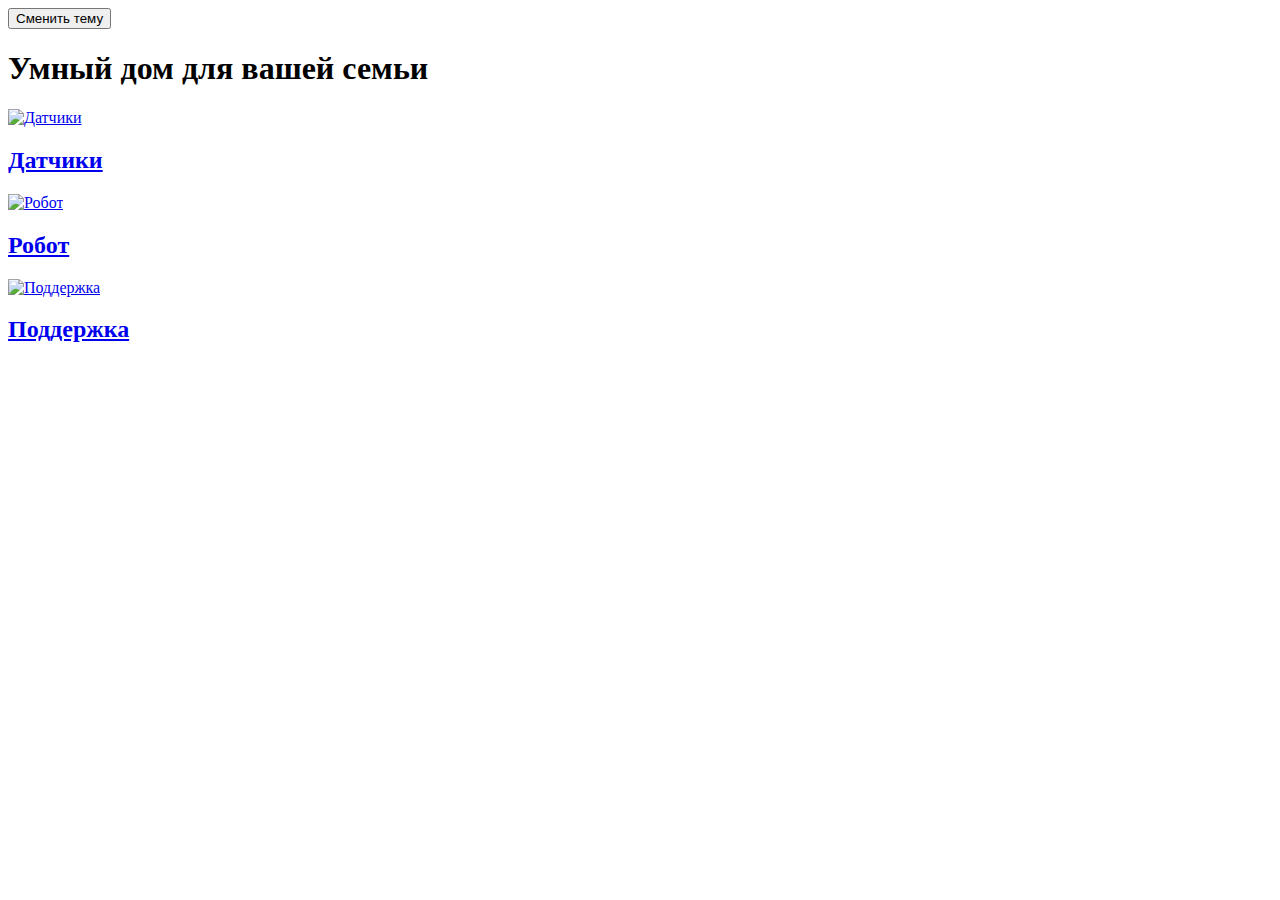
==== index.html @ 9a019d74 "index.html" ====
<!DOCTYPE html>
<html lang="ru">
<head>
    <meta charset="UTF-8">
    <meta name="viewport" content="width=device-width, initial-scale=1.0">
    <title>Умный дом для вашей семьи</title>
    <link rel="stylesheet" href="mane.css">
    <link rel="icon" href="https://cdn-icons-png.flaticon.com/128/2005/2005324.png">
</head>
<body>
<button id="theme-toggle" class="theme-toggle">Сменить тему</button>

<div class="container">
    <h1>Умный дом для вашей семьи</h1>

    <div class="cards-container">
        <a href="menu.html" class="card">
            <div class="card-content" style="background-image: url('https://i.pinimg.com/474x/49/2d/c6/492dc68e43cc2d01793a4bb056226642.jpg')">
                <img src="https://cdn-icons-png.flaticon.com/128/4407/4407903.png" alt="Датчики" class="icon">
                <h2>Датчики</h2>
            </div>
        </a>

        <a href="robot.html" class="card">
            <div class="card-content" style="background-image: url('https://i.pinimg.com/474x/4b/7f/57/4b7f57ed84ca228069de1e2bb223a92e.jpg')">
                <img src="https://cdn-icons-png.flaticon.com/128/5705/5705176.png" alt="Робот" class="icon">
                <h2>Робот</h2>
            </div>
        </a>

        <a href="help.html" class="card">
            <div class="card-content" style="background-image: url('https://i.pinimg.com/originals/89/aa/bb/89aabbd76ebf4fea3fa7bdbff344c40d.webp')">
                <img src="https://cdn-icons-png.flaticon.com/128/3728/3728607.png" alt="Поддержка" class="icon">
                <h2>Поддержка</h2>
            </div>
        </a>
    </div>
</div>

<script src="mane.js"></script>
</body>
</html>
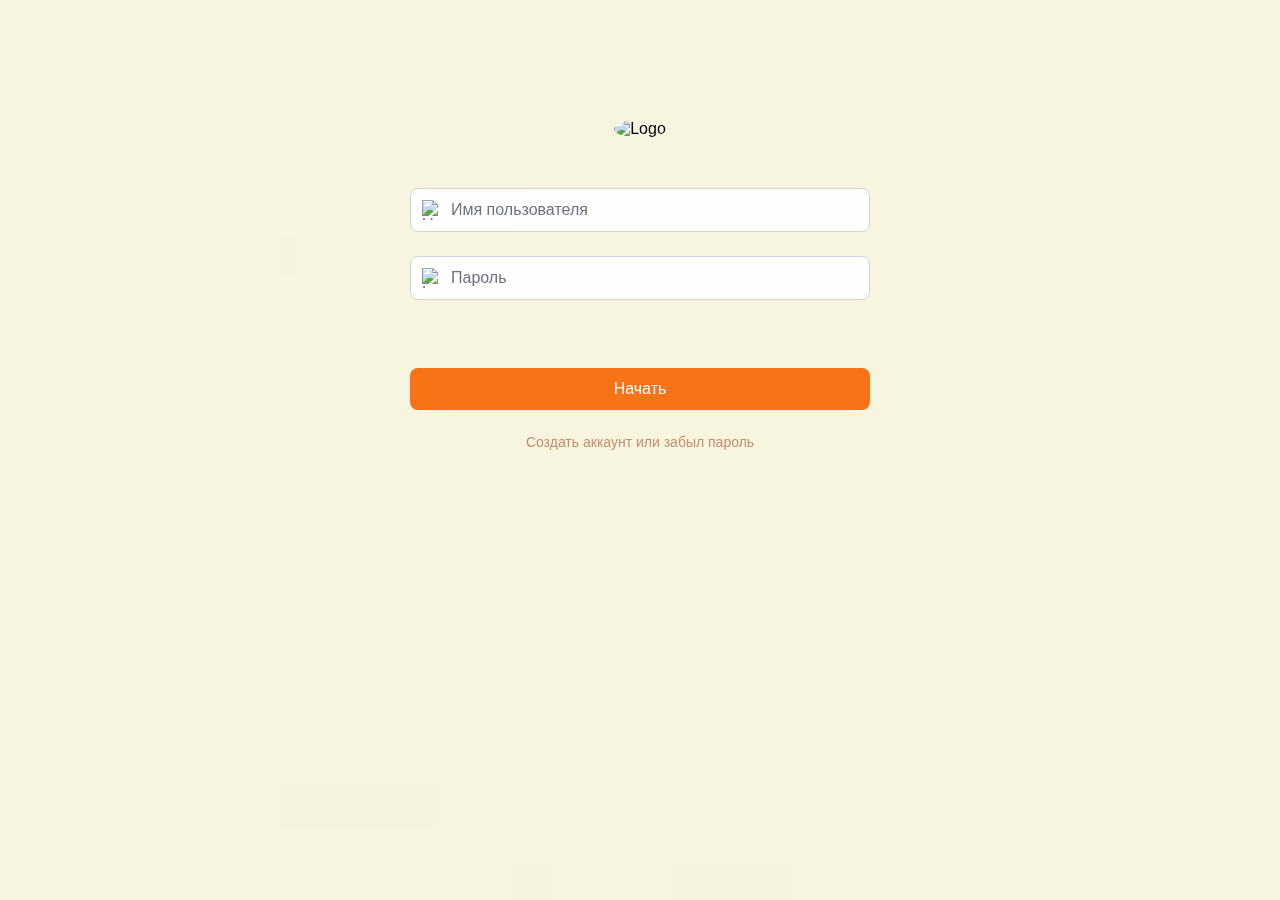
==== commit 2e31d9fc: "Add files via upload" ====
--- a/index.html
+++ b/index.html
@@ -8,35 +8,59 @@
     <link rel="icon" href="https://cdn-icons-png.flaticon.com/128/2005/2005324.png">
 </head>
 <body>
-<button id="theme-toggle" class="theme-toggle">Сменить тему</button>
+<!-- Main container -->
+<div class="container">
+    <!-- Background image -->
+    <div class="background-image"></div>
 
-<div class="container">
-    <h1>Умный дом для вашей семьи</h1>
+    <!-- Logo -->
+    <div class="logo">
+        <img src="https://cdn-icons-png.flaticon.com/128/2005/2005324.png" alt="Logo">
+    </div>
 
-    <div class="cards-container">
-        <a href="menu.html" class="card">
-            <div class="card-content" style="background-image: url('https://i.pinimg.com/474x/49/2d/c6/492dc68e43cc2d01793a4bb056226642.jpg')">
-                <img src="https://cdn-icons-png.flaticon.com/128/4407/4407903.png" alt="Датчики" class="icon">
-                <h2>Датчики</h2>
-            </div>
-        </a>
+    <!-- Login form -->
+    <form id="loginForm" class="login-form">
+        <!-- Username input -->
+        <div class="input-group">
+            <img src="https://raw.githubusercontent.com/lucide-icons/lucide/main/icons/user.svg" alt="User icon" class="input-icon">
+            <input
+                    type="text"
+                    id="username"
+                    placeholder="Имя пользователя"
+                    autocomplete="off"
+            >
+        </div>
 
-        <a href="robot.html" class="card">
-            <div class="card-content" style="background-image: url('https://i.pinimg.com/474x/4b/7f/57/4b7f57ed84ca228069de1e2bb223a92e.jpg')">
-                <img src="https://cdn-icons-png.flaticon.com/128/5705/5705176.png" alt="Робот" class="icon">
-                <h2>Робот</h2>
-            </div>
-        </a>
+        <!-- Password input -->
+        <div class="input-group">
+            <img src="https://raw.githubusercontent.com/lucide-icons/lucide/main/icons/lock.svg" alt="Lock icon" class="input-icon">
+            <input
+                    type="password"
+                    id="password"
+                    placeholder="Пароль"
+            >
+        </div>
 
-        <a href="help.html" class="card">
-            <div class="card-content" style="background-image: url('https://i.pinimg.com/originals/89/aa/bb/89aabbd76ebf4fea3fa7bdbff344c40d.webp')">
-                <img src="https://cdn-icons-png.flaticon.com/128/3728/3728607.png" alt="Поддержка" class="icon">
-                <h2>Поддержка</h2>
-            </div>
-        </a>
+        <!-- Error message -->
+        <div id="errorMessage" class="error-message"></div>
+
+        <!-- Submit button -->
+        <button type="submit" class="submit-button">Начать</button>
+
+        <!-- Create account link -->
+        <a href="selection.html" class="create-account">Создать аккаунт или забыл пароль</a>
+    </form>
+</div>
+
+<!-- Number error modal -->
+<div id="numberErrorModal" class="modal">
+    <div class="modal-content">
+        <h3>Ошибка ввода</h3>
+        <p>Имя пользователя не должно содержать цифры</p>
+        <button onclick="closeModal()" class="modal-button">Понятно</button>
     </div>
 </div>
 
-<script src="mane.js"></script>
+<script src="two_mane.js"></script>
 </body>
-</html>
+</html>--- a/mane.css
+++ b/mane.css
@@ -0,0 +1,357 @@
+/*Окно с выбором*/
+
+:root {
+    --primary-bg: #F5F5DC;
+    --card-bg: #D2B48C;
+    --text-color: #333333;
+    --header-bg: #6B705C;
+}
+
+.alternative-theme {
+    --primary-bg: #F1E3D3;
+    --card-bg: #DDBEA9;
+    --text-color: #6B705C;
+    --header-bg: #C58C6D;
+}
+
+* {
+    margin: 0;
+    padding: 0;
+    box-sizing: border-box;
+}
+
+body {
+    font-family: Bahnschrift, sans-serif;
+    background-color: var(--primary-bg);
+    min-height: 100vh;
+    transition: all 0.3s ease;
+    position: relative;
+}
+
+
+button:hover{
+    background-color: #C58C6D;
+}
+
+
+
+
+/*Верхняя кнопка "Главное меню"*/
+.button_back{
+    display: flex;
+    justify-content: flex-end;
+    margin: 10px 20px;
+}
+.button_back_1{
+    background-color: #eecbba;
+    border: 1px solid #923535;
+    color: black;
+    border-radius: 5px;
+}
+
+
+
+
+
+
+
+
+
+.theme-toggle {
+    position: absolute;
+    top: 20px;
+    right: 20px;
+    padding: 10px 20px;
+    background-color: var(--header-bg);
+    color: white;
+    border: none;
+    border-radius: 5px;
+    cursor: pointer;
+    transition: all 0.3s ease;
+}
+
+.theme-toggle:hover {
+    opacity: 0.9;
+}
+
+.container_2 {
+    max-width: 1200px;
+    margin: 0 auto;
+    padding: 40px 20px;
+}
+
+
+
+h1 {
+    text-align: center;
+    color: var(--text-color);
+    margin-bottom: 50px;
+    font-size: 2.5em;
+}
+
+.cards-container {
+    display: flex;
+    justify-content: space-around;
+    flex-wrap: wrap;
+    gap: 30px;
+}
+
+.card {
+    width: 300px;
+    height: 400px;
+    background-color: var(--card-bg);
+    border: 2px solid var(--header-bg);
+    border-radius: 10px;
+    text-decoration: none;
+    overflow: hidden;
+    position: relative;
+    transition: all 0.3s ease;
+}
+
+.card::before {
+    content: '';
+    position: absolute;
+    top: 0;
+    left: 0;
+    width: 100%;
+    height: 100%;
+    background-image: url('https://images.unsplash.com/photo-1558002038-1055907df827');
+    background-size: cover;
+    background-position: center;
+    opacity: 0;
+    transition: opacity 0.3s ease;
+    z-index: 1;
+}
+
+.card:hover::before {
+    opacity: 0.2;
+}
+
+.card-content {
+    position: relative;
+    z-index: 2;
+    height: 100%;
+    display: flex;
+    flex-direction: column;
+    align-items: center;
+    justify-content: center;
+    padding: 20px;
+}
+
+.icon {
+    width: 100px;
+    height: 100px;
+    margin-bottom: 20px;
+    transition: transform 0.3s ease;
+}
+
+.card:hover .icon {
+    transform: scale(1.1);
+}
+
+h2 {
+    color: var(--text-color);
+    text-align: center;
+    font-size: 1.5em;
+}
+
+@media (max-width: 768px) {
+    .cards-container {
+        flex-direction: column;
+        align-items: center;
+    }
+
+    .card {
+        width: 100%;
+        max-width: 300px;
+    }
+}
+
+
+
+
+
+
+/*Окно регистрации*/
+/* Container */
+.container {
+    max-width: 600px;
+    margin: 0 auto;
+    padding: 40px 20px;
+}
+
+/* Background image */
+.background-image {
+    position: fixed;
+    top: 0;
+    left: 0;
+    width: 100%;
+    height: 100%;
+    background-image: url('[data-uri]');
+    background-size: cover;
+    background-position: center;
+    opacity: 0.3;
+    z-index: -1;
+}
+
+/* Logo */
+.logo {
+    text-align: center;
+    margin-bottom: 3rem;
+    margin-top: 80px;
+}
+
+.logo img {
+    width: 96px;
+    height: 96px;
+    border-radius: 50%;
+    object-fit: cover;
+}
+
+/* Form */
+.login-form {
+    display: flex;
+    flex-direction: column;
+    gap: 1.5rem;
+    margin: 50px;
+}
+
+/* Input groups */
+.input-group {
+    position: relative;
+}
+
+.input-icon {
+    position: absolute;
+    left: 12px;
+    top: 50%;
+    transform: translateY(-50%);
+    width: 20px;
+    height: 20px;
+    color: #6B7280;
+}
+
+input {
+    width: 100%;
+    padding: 12px 12px 12px 40px;
+    border: 1px solid #D1D5DB;
+    border-radius: 8px;
+    font-size: 16px;
+    background-color: rgba(255, 255, 255, 0.9);
+    transition: border-color 0.2s;
+}
+
+input:focus {
+    outline: none;
+    border-color: #F97316;
+}
+
+input::placeholder {
+    color: #6B7280;
+}
+
+/* Submit button */
+.submit-button {
+    width: 100%;
+    padding: 12px;
+    background-color: #F97316;
+    color: white;
+    border: none;
+    border-radius: 8px;
+    font-size: 16px;
+    cursor: pointer;
+    transition: background-color 0.2s;
+}
+
+.submit-button:hover {
+    background-color: #EA580C;
+}
+
+/* Create account link */
+.create-account {
+    text-align: center;
+    color: #C58C6D;
+    text-decoration: none;
+    font-size: 14px;
+    transition: color 0.2s;
+}
+
+.create-account:hover {
+    color: #F97316;
+}
+
+/* Error message */
+.error-message {
+    color: #DC2626;
+    font-size: 14px;
+    text-align: center;
+    min-height: 20px;
+}
+
+/* Modal */
+.modal {
+    display: none;
+    position: fixed;
+    top: 0;
+    left: 0;
+    width: 100%;
+    height: 100%;
+    background-color: rgba(0, 0, 0, 0.5);
+    justify-content: center;
+    align-items: center;
+    z-index: 1000;
+}
+
+.modal-content {
+    background-color: white;
+    padding: 24px;
+    border-radius: 8px;
+    max-width: 320px;
+    width: 90%;
+}
+
+.modal h3 {
+    font-size: 18px;
+    margin-bottom: 8px;
+}
+
+.modal p {
+    color: #4B5563;
+    margin-bottom: 16px;
+}
+
+.modal-button {
+    width: 100%;
+    padding: 8px;
+    background-color: #F97316;
+    color: white;
+    border: none;
+    border-radius: 8px;
+    cursor: pointer;
+    transition: background-color 0.2s;
+}
+
+.modal-button:hover {
+    background-color: #EA580C;
+}
+
+/* Responsive design */
+@media (max-width: 480px) {
+    .container {
+        padding: 16px;
+    }
+
+    .logo img {
+        width: 72px;
+        height: 72px;
+    }
+
+    input {
+        font-size: 14px;
+    }
+
+    .submit-button {
+        font-size: 14px;
+    }
+}
+
